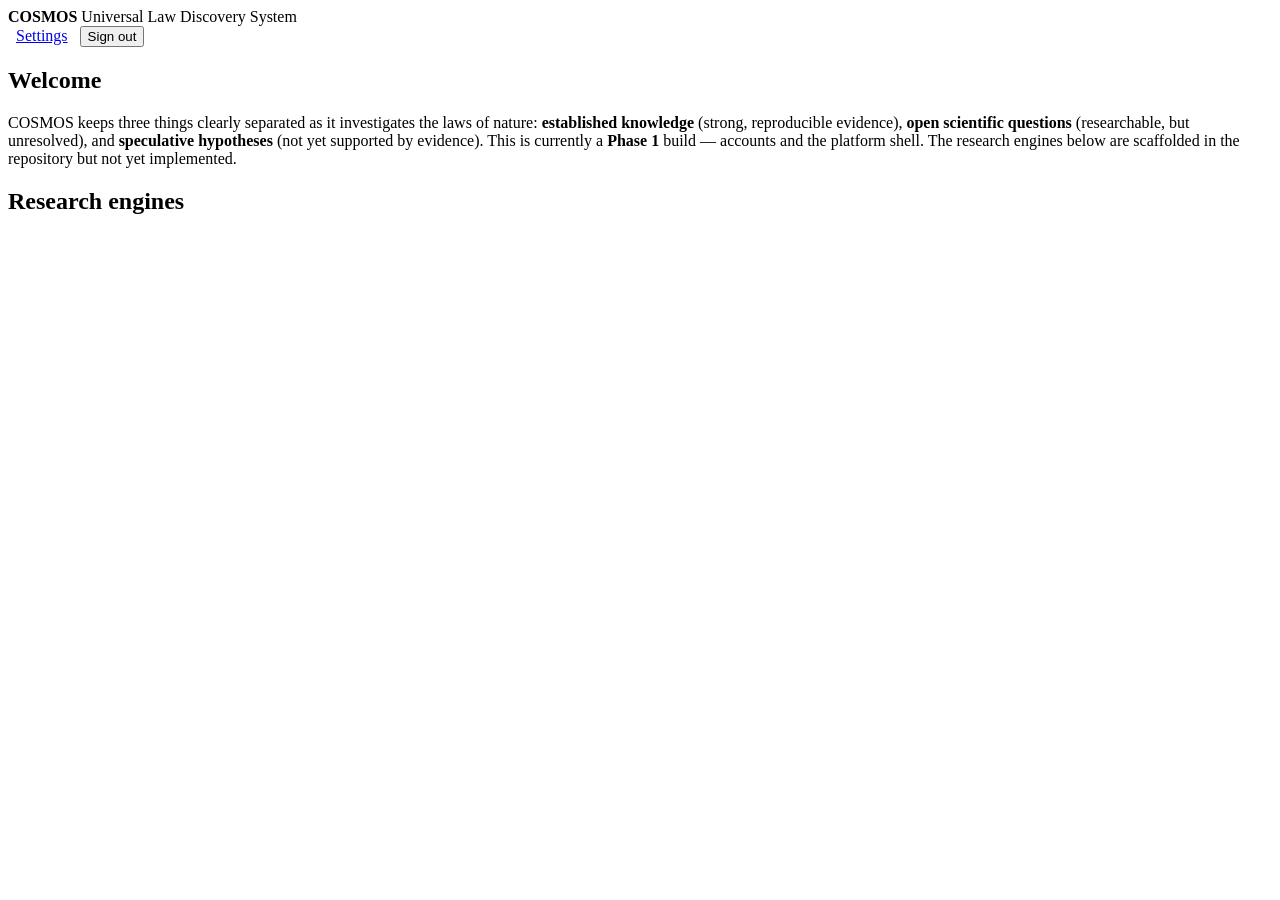
==== frontend/dashboard/index.html @ f0e28519 "Scaffold COSMOS: full module tree + working Phase 1 (accounts, API gateway, sqlite storage, dashboar" ====
<!DOCTYPE html>
<html lang="en">
<head>
<meta charset="utf-8">
<meta name="viewport" content="width=device-width, initial-scale=1">
<title>COSMOS — Dashboard</title>
<link rel="stylesheet" href="/shared/style.css">
</head>
<body>
<div class="wrap">
  <nav>
    <div>
      <strong>COSMOS</strong>
      <span class="muted">Universal Law Discovery System</span>
    </div>
    <div>
      <span class="muted" id="whoami"></span>
      &nbsp;
      <a href="/settings/">Settings</a>
      &nbsp;
      <button class="secondary" id="logout">Sign out</button>
    </div>
  </nav>

  <div class="panel">
    <h2>Welcome</h2>
    <p class="muted">
      COSMOS keeps three things clearly separated as it investigates the laws
      of nature: <strong>established knowledge</strong> (strong, reproducible
      evidence), <strong>open scientific questions</strong> (researchable, but
      unresolved), and <strong>speculative hypotheses</strong> (not yet
      supported by evidence). This is currently a <strong>Phase 1</strong>
      build — accounts and the platform shell. The research engines below
      are scaffolded in the repository but not yet implemented.
    </p>
  </div>

  <h2>Research engines</h2>
  <div class="card-grid" id="engine-grid"></div>
</div>
<script type="module" src="dashboard.js"></script>
</body>
</html>
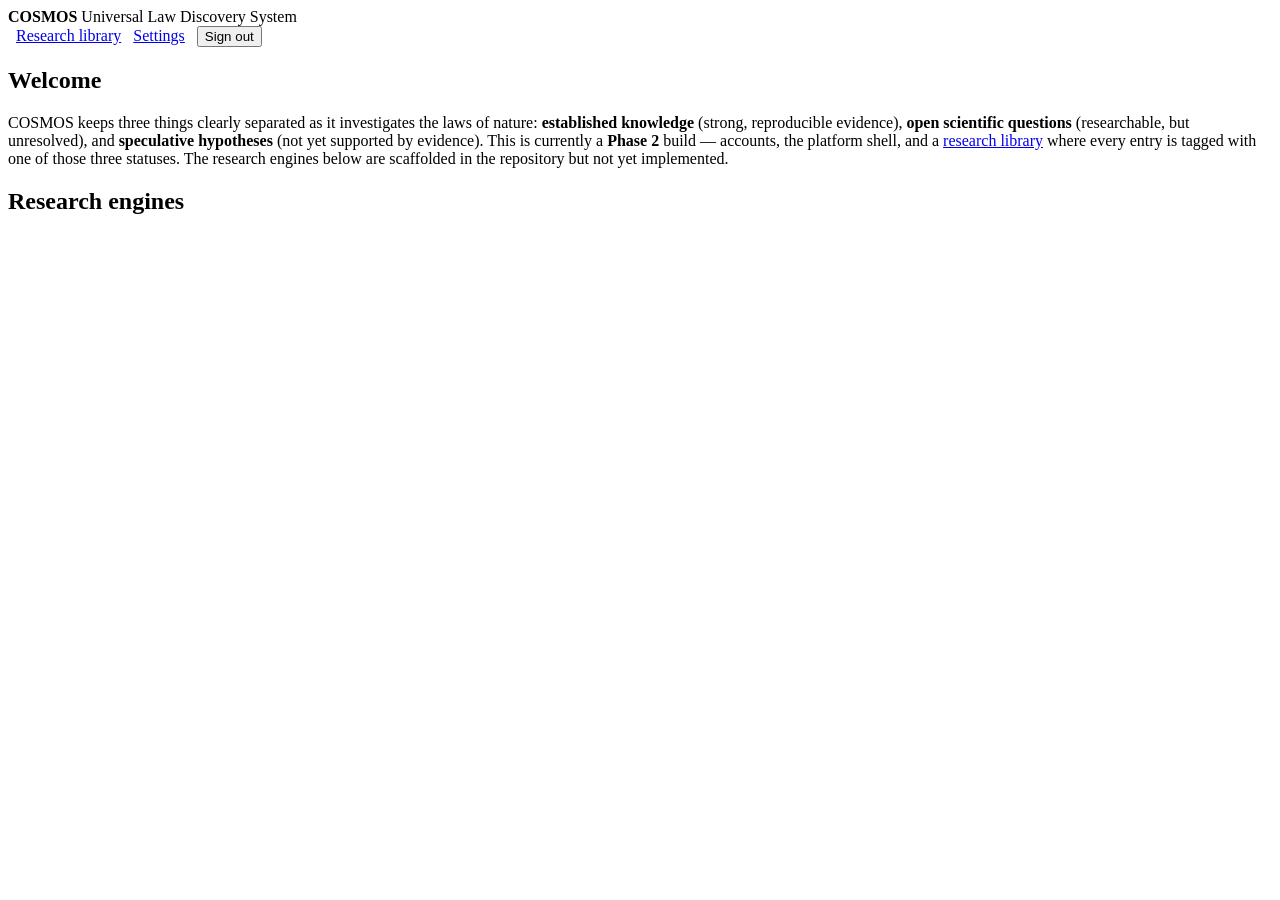
==== commit 4271d494: "Phase 2 (core): research library with data-ingestion, search, and an enforced evidence tag Every sou" ====
--- a/frontend/dashboard/index.html
+++ b/frontend/dashboard/index.html
@@ -16,6 +16,8 @@
     <div>
       <span class="muted" id="whoami"></span>
       &nbsp;
+      <a href="/research-library/">Research library</a>
+      &nbsp;
       <a href="/settings/">Settings</a>
       &nbsp;
       <button class="secondary" id="logout">Sign out</button>
@@ -29,9 +31,11 @@
       of nature: <strong>established knowledge</strong> (strong, reproducible
       evidence), <strong>open scientific questions</strong> (researchable, but
       unresolved), and <strong>speculative hypotheses</strong> (not yet
-      supported by evidence). This is currently a <strong>Phase 1</strong>
-      build — accounts and the platform shell. The research engines below
-      are scaffolded in the repository but not yet implemented.
+      supported by evidence). This is currently a <strong>Phase 2</strong>
+      build — accounts, the platform shell, and a <a href="/research-library/">research
+      library</a> where every entry is tagged with one of those three
+      statuses. The research engines below are scaffolded in the repository
+      but not yet implemented.
     </p>
   </div>
 
